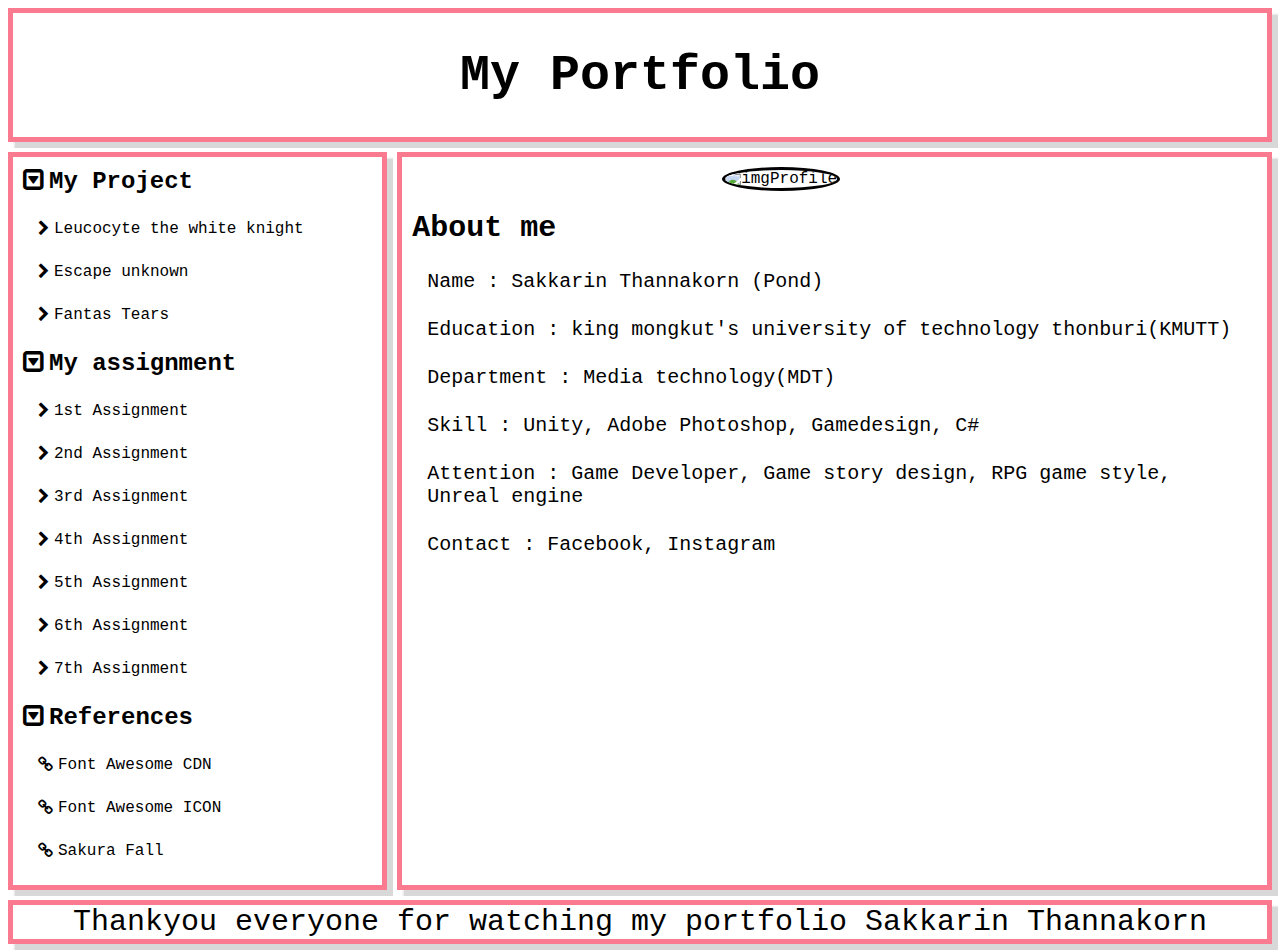
==== index.html @ 4a9b9d70 "Add files via upload" ====
<!DOCTYPE html>
<html>
<head>
    <meta charset='utf-8'>
    <meta http-equiv='X-UA-Compatible' content='IE=edge'>
    <title>SK_Portfolio</title>
    <meta name='viewport' content='width=device-width, initial-scale=1'>
    <link rel='stylesheet' type='text/css' media='screen' href='main.css'>
    <link rel='stylesheet' href='https://stackpath.bootstrapcdn.com/font-awesome/4.7.0/css/font-awesome.min.css'>
    <script src='main.js'></script>
</head>
<body>
    <section class="snow-bg"></section>
    <div class="container">
        <div class="header">
            <h1>My Portfolio</h1>
        </div>
        <div class="archive_Content">
            <div class="project">
                <h2><i class="fa fa-caret-square-o-down" aria-hidden="true"></i>My Project</i></h2>
                <li><i class="fa fa-chevron-right" aria-hidden="true"></i><a href="Leucocyte.html">Leucocyte the white knight</a></li>
                <li><i class="fa fa-chevron-right" aria-hidden="true"></i><a href="EscapeUnknow.html">Escape unknown</a></li>
                <li><i class="fa fa-chevron-right" aria-hidden="true"></i><a href="FantasTears.html">Fantas Tears</a></li>
                </div>
            <div class="assignment">
                <h2><i class="fa fa-caret-square-o-down" aria-hidden="true"></i>My assignment</i></h2>
                <li><i class="fa fa-chevron-right" aria-hidden="true"></i><a href="1st_Class/Ass1.html">1st Assignment</a></li>
                <li><i class="fa fa-chevron-right" aria-hidden="true"></i><a href="2nd_Class/index.html">2nd Assignment</a></li>
                <li><i class="fa fa-chevron-right" aria-hidden="true"></i><a href="3rd_Class/assignment3/recipe.html">3rd Assignment</a></li>
                <li><i class="fa fa-chevron-right" aria-hidden="true"></i><a href="4th_Class/assignment4/index.html">4th Assignment</a></li>
                <li><i class="fa fa-chevron-right" aria-hidden="true"></i><a href="5th_Class/assignment5/index.html">5th Assignment</a></li>
                <li><i class="fa fa-chevron-right" aria-hidden="true"></i><a href="6th_Class/assignment6/register.html">6th Assignment</a></li>
                <li><i class="fa fa-chevron-right" aria-hidden="true"></i><a href="7th_Class/assignment7/index.html">7th Assignment</a></li>
            </div>
            <div class="ref">
                <h2><i class="fa fa-caret-square-o-down" aria-hidden="true"></i>References</h2>
                <li><i class="fa fa-link" aria-hidden="true"></i><a href="https://www.bootstrapcdn.com/fontawesome/">Font Awesome CDN</a></li>
                <li><i class="fa fa-link" aria-hidden="true"></i><a href="https://fontawesome.com/v4.7.0/icons/">Font Awesome ICON</a></li>
                <li><i class="fa fa-link" aria-hidden="true"></i><a href="https://codepen.io/yoma83/pen/YvZXBp">Sakura Fall</a></li>
            </div>
        </div>
        <div class="introduce_Content">
            <div class="imgPro">
                <img src="Pic/Profile.jpg" alt="imgProfile">
            </div>
            <div class="introduce">
                <h2>About me</h2>
                <li>Name : Sakkarin Thannakorn (Pond)</li>
                <li>Education : king mongkut's university of technology thonburi(KMUTT)</li>
                <li>Department : Media technology(MDT)</li>
                <li>Skill : Unity, Adobe Photoshop, Gamedesign, C#</li>
                <li>Attention : Game Developer, Game story design, RPG game style, Unreal engine</li>
                <li>Contact : Facebook, Instagram</li>
            </div>
        </div>
        <div class="footer">
            Thankyou everyone for watching my portfolio Sakkarin Thannakorn
        </div>
    </div>
</body>
</html>
---- main.css ----
body {
   background-image: url(Pic/Sakura02.jpg);
   background-size: cover;
}

.container {
    display: grid;
    grid-template-columns: 30% auto;
    grid-gap: 10px;
    font-family: 'Courier New', Courier, monospace;
    flex-wrap: wrap;
    
    background-image: url('http://www.mcctours.com.my/wp-content/uploads/2018/01/sakura-1-1.png'), 
    url('http://www.mcctours.com.my/wp-content/uploads/2018/01/sakura-2.png');
    animation: snow 20s linear infinite;
}

h2{
    margin: 10px;
}

li {
    margin: 25px;
}

.header {
    grid-column: 1 / span 2;
    border: 5px solid rgb(250, 122, 144);
    background-color: rgba(255, 255, 255, 0.596);
    box-shadow: 5px 5px 1px 0.5px rgba(0, 0, 0, 0.151);
    text-align: center;
    font-size: 25px;
}

.archive_Content {
    grid-column: 1 / span 1;
    border: 5px solid rgb(250, 122, 144);
    background-color: rgba(255, 255, 255, 0.596);
    box-shadow: 5px 5px 1px 0.5px rgba(0, 0, 0, 0.151);
    position: relative;
}
.archive_Content h2:hover {
    font-size: 25px;
}
.archive_Content h2 a{
    text-decoration: none;
    color: black;
}
.archive_Content .fa {
    margin-right: 5px;
}
.archive_Content li {
    display: flex;
}
.archive_Content li a {
    text-decoration: none;
    color: black;
}

.introduce_Content {
    grid-column: 2 / span 1;
    border: 5px solid rgb(250, 122, 144);
    background-color: rgba(255, 255, 255, 0.596);
    box-shadow: 5px 5px 1px 0.5px rgba(0, 0, 0, 0.151);
    text-align: left;
}
.imgPro img {
    width: 30%;
    margin: 10px 37%;
    border-radius: 50%;
    border-style: solid;
    border-color: black;
}
.introduce h2 {
    font-size: 30px;
}
.introduce li {
    font-size: 20px;
    display: flex;
}

.footer {
    grid-column: 1 / span 2;
    font-size: 30px;
    text-align: center;
    border: 5px solid rgb(250, 122, 144);
    background-color: rgba(255, 255, 255, 0.596);
    box-shadow: 5px 5px 1px 0.5px rgba(0, 0, 0, 0.151);
}

@media only screen and (max-width: 500px) {
    .container {
        display: grid;
        grid-template-columns: auto;
        grid-gap: 10px;
    }

    .header {
        grid-column: 1 / span 1;
    }

    .archive_Content {
        grid-column: 1 / span 1;
    }
    
    .introduce_Content {
        grid-column: 1 / span 1;
    }

    .footer {
        grid-column: 1 / span 1;
    }
}

.snow-bg {
    content: '';
    display: block;
    position: absolute;
    z-index: 2;
    top: 0;
    left: 0;
    right: 0;
    bottom: 0;
    pointer-events: none;
 }
 
 @keyframes snow {
  0% {background-position: 0px 0px, 0px 0px, 0px 0px;}
  50% {background-position: 500px 500px, 100px 200px, -100px 150px;}
  100% {background-position: 500px 1000px, 200px 400px, -100px 300px;}
 }

 @media (max-width: 768px) {
    .woocommerce ul.products li.product, 
    .woocommerce-page ul.products li.product, 
    .woocommerce-page[class*=columns-] ul.products li.product,
    .woocommerce[class*=columns-] ul.products li.product {
        width: 100%;
        float: left;
        clear: both;
        margin: 0 7em;
    }
}

.Heading{
    grid-column: 1 / span 2;
}
.Heading h1{
    background-color: black;
    color: white;
    text-align: center;
    text-shadow: -1px 1px hotpink;
}
.LeuImgLogo{
    grid-column: 1 / span 2;
    width: 100%;
    text-align: center;
}
.LeuImg{
    grid-column: 1 / span 2;
    width: 100%;
}

#Escape{
    border: 5px inset black;
    width: 25%;
    margin: 10px 20px;
}

#Leukocytes{
    border: 5px inset pink;
    width: 25%;
    margin: 10px 20px;
}

#Fantas{
    border: 5px inset violet;
    width: 25%;
    margin: 10px 20px;
}
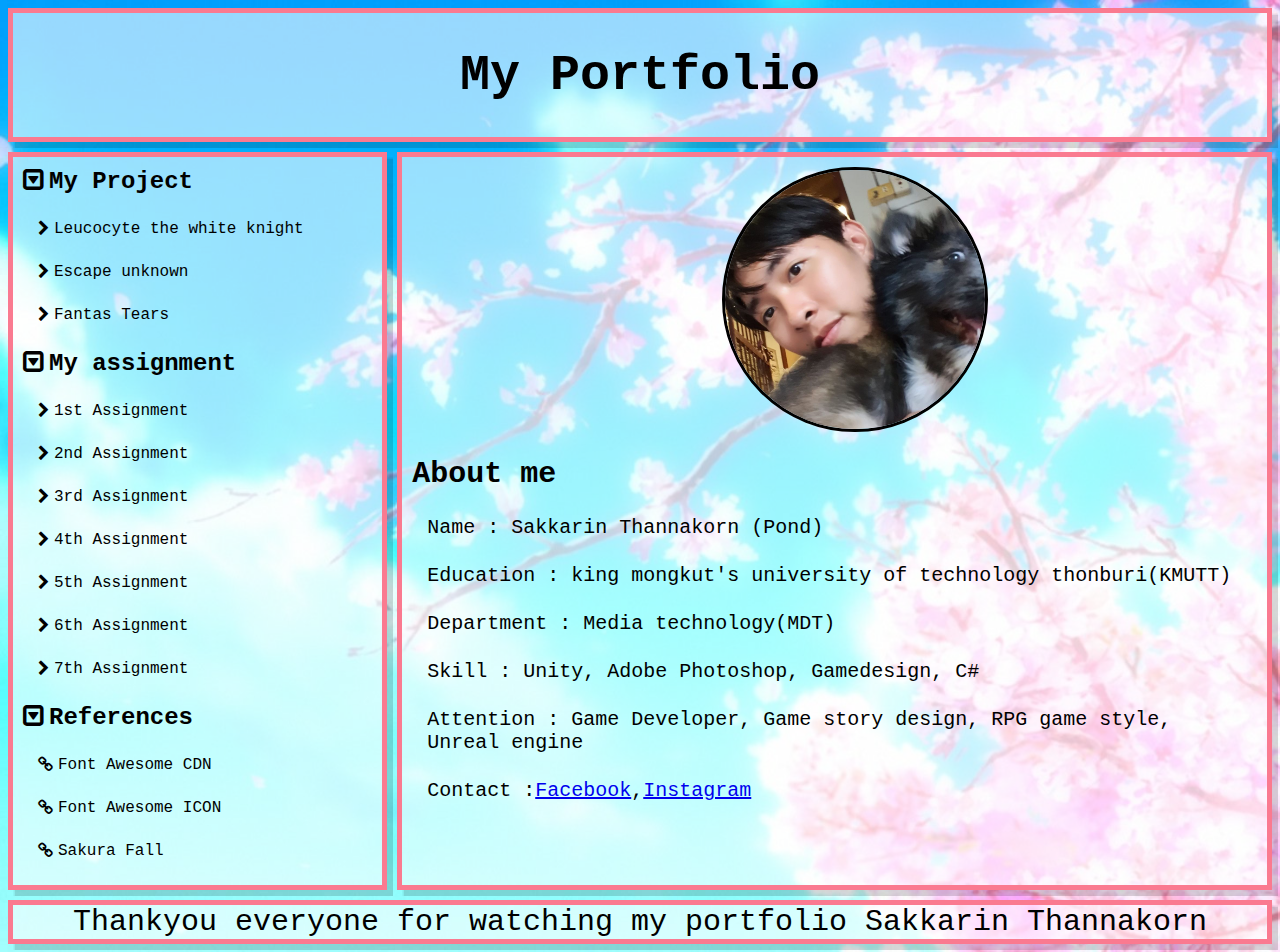
==== commit 2b2f5764: "Add files via upload" ====
--- a/index.html
+++ b/index.html
@@ -50,7 +50,7 @@
                 <li>Department : Media technology(MDT)</li>
                 <li>Skill : Unity, Adobe Photoshop, Gamedesign, C#</li>
                 <li>Attention : Game Developer, Game story design, RPG game style, Unreal engine</li>
-                <li>Contact : Facebook, Instagram</li>
+                <li>Contact : <a href="https://www.facebook.com/profile.php?id=100008331577664">Facebook</a>, <a href="https://www.instagram.com/sakkarin.pond/?hl=en">Instagram</a></li>
             </div>
         </div>
         <div class="footer">
